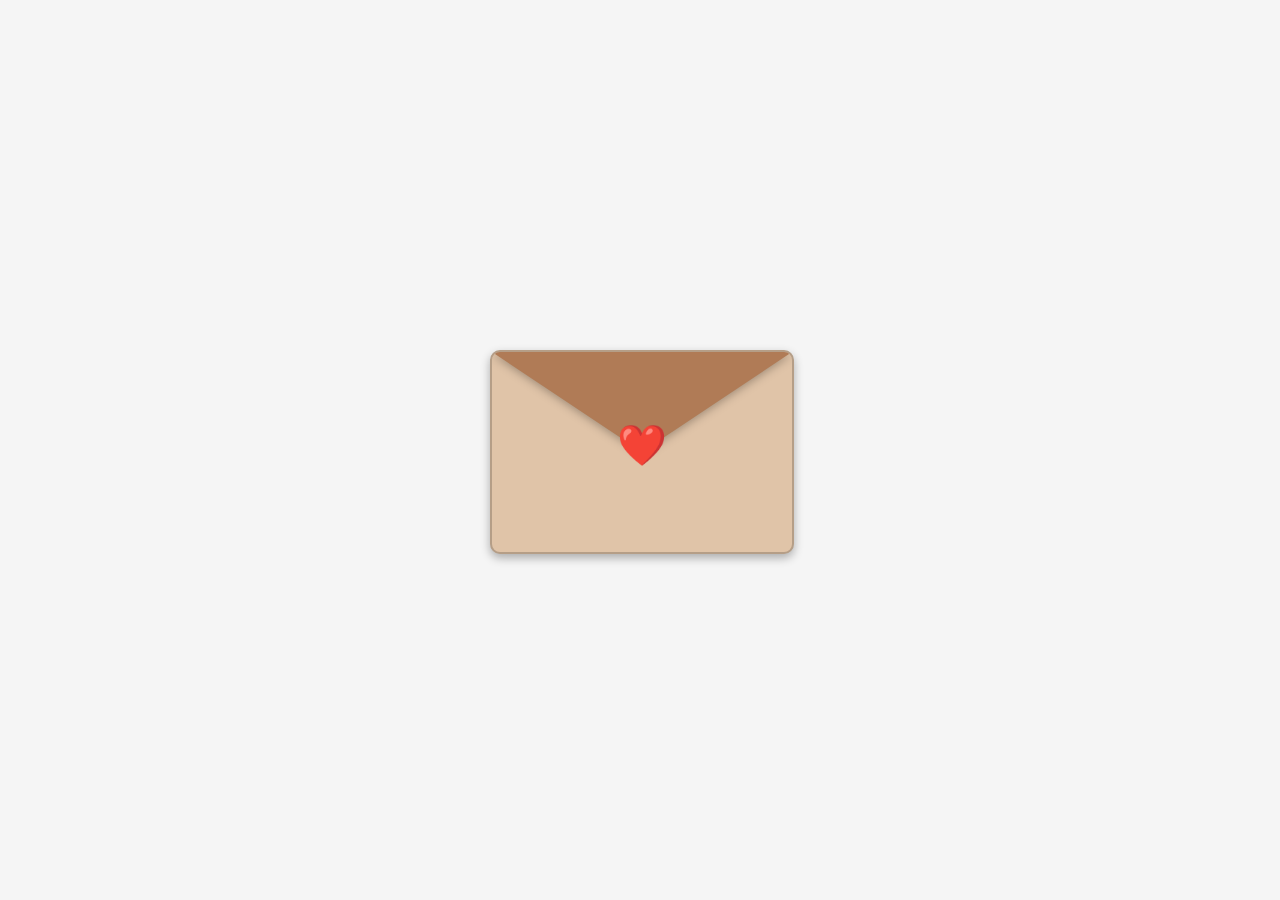
==== index.html @ d93f30f4 "Update and rename It's a  mail.html to index.html" ====
<!DOCTYPE html>
<html lang="en">
<head>
  <meta charset="UTF-8">
  <meta name="viewport" content="width=device-width, initial-scale=1.0">
  <title>❤️</title>
  <style>
    /* 基础样式 */
    body {
      display: flex;
      justify-content: center;
      align-items: center;
      height: 100vh;
      margin: 0;
      font-family: Arial, sans-serif;
      background-color: #f5f5f5;
      overflow: hidden;
    }

    .envelope-container {
      position: relative;
      width: 300px;
      height: 200px;
      perspective: 1000px;
    }

    /* 信封主体 */
    .envelope {
      position: relative;
      width: 100%;
      height: 100%;
      background: #e0c4a8;
      border: 2px solid #b59e87;
      border-radius: 10px;
      overflow: hidden;
      box-shadow: 0 4px 10px rgba(0, 0, 0, 0.3);
      cursor: pointer;
      transition: transform 0.5s;
    }

    /* 信件样式 */
.letter {
  position: absolute;
  top: 50%;
  left: 50%;
  width: 280px;
  padding: 20px;
  background: linear-gradient(to bottom, #faf0e6, #f5e7da); /* 模拟淡米色的信纸背景 */
  border: 1px solid #d3b99c; /* 信纸的边框颜色 */
  border-radius: 5px;
  box-shadow: 0 4px 8px rgba(0, 0, 0, 0.15); /* 柔和的阴影效果 */
  transform: translate(-50%, -50%) scale(0);
  opacity: 0;
  transition: all 1s ease-in-out;
  overflow-y: auto;
  z-index: 1;
  font-family: 'Georgia', serif; /* 使用更符合信纸风格的字体 */
  color: #5b4636; /* 字体颜色 */
}

/* 信件文字内容 */
.letter-content {
  font-size: 1em;
  line-height: 1.6; /* 更舒适的行间距 */
  color: #5b4636; /* 字体颜色 */
  text-align: left; /* 左对齐以贴合信件风格 */
}

/* 插入的图片样式 */
.letter-content img {
  max-width: 100%;
  border-radius: 3px;
  margin-top: 10px;
  box-shadow: 0 2px 4px rgba(0, 0, 0, 0.1); /* 给图片添加轻微的阴影 */
}

    /* 信封的三角形盖子 */
    .flap {
      position: absolute;
      top: 0;
      left: 50%;
      width: 0;
      height: 0;
      border-left: 150px solid transparent;
      border-right: 150px solid transparent;
      border-top: 100px solid #b07b56;
      transform: translateX(-50%);
      transform-origin: top;
      transition: transform 1s;
      z-index: 2; /* 盖子在前 */
    }

    /* 阴影效果 */
    .flap-shadow {
      position: absolute;
      top: 2px; /* 将阴影与盖子的顶部对齐 */
      left: 50%;
      width: 0;
      height: 0;
      border-left: 150px solid transparent;
      border-right: 150px solid transparent;
      border-top: 100px solid rgba(0, 0, 0, 0.3); /* 阴影颜色 */
      background: linear-gradient(to bottom, rgba(0, 0, 0, 0.3), rgba(0, 0, 0, 0)); /* 阴影渐变 */
      transform: translateX(-50%);
      z-index: 1; /* 阴影在盖子下面 */
      filter: blur(5px); /* 添加模糊效果 */
      transition: opacity 1s ease; /* 添加过渡效果 */
    }

    /* 信封盖子上的❤️ */
    .heart {
      position: absolute;
      top: 70px;
      left: 50%;
      transform: translateX(-50%);
      font-size: 2.5em; /* 放大爱心 */
      color: #d9534f;
      z-index: 3;
      transition: opacity 1s ease;
    }

    /* 打开信封时盖子翻转动画 */
    .envelope.open .flap {
      transform: translateX(-50%) rotateX(-150deg);
    }

    /* 打开信封时隐藏爱心 */
    .envelope.open .heart {
      opacity: 0;
    }
    /* 打开信封时隐藏阴影 */
  .envelope.open .flap-shadow {
  opacity: 0; /* 隐藏阴影 */
  transition: opacity 1s ease; /* 添加过渡效果 */
    }


    /* 信件飘出动画 */
    .envelope.open + .letter {
      opacity: 1;
      transform: translate(-50%, -50%) scale(1);
    }
  </style>
</head>
<body>

<div class="envelope-container">
  <div class="envelope" onclick="toggleEnvelope()">
    <div class="flap-shadow"></div> <!-- 信封盖子的阴影 -->
    <div class="flap"></div> <!-- 信封的三角形盖子 -->
    <div class="heart">❤️</div> <!-- 顶角的❤️ -->
  </div>
  <div class="letter" id="letter">
    <div class="letter-content">
      亲爱的朋友，<br><br>
      很高兴与你分享这封信件。这是一个简单的信件展示示例。<br><br>
      祝你开心每一天！<br>
      —— 来自你的朋友<br><br>
      <img src="https://img1.baidu.com/it/u=3092676348,2137858895&fm=253&fmt=auto&app=120&f=JPEG?w=500&h=507" alt="信中的图片">
    </div>
  </div>
</div>

<script>
  function toggleEnvelope() {
    const envelope = document.querySelector('.envelope');
    envelope.classList.toggle('open');
  }

  document.addEventListener('click', function (event) {
    const envelope = document.querySelector('.envelope');
    const letter = document.querySelector('.letter');
    
    // 判断点击位置是否在信封或信件之外
    if (!envelope.contains(event.target) && !letter.contains(event.target) && envelope.classList.contains('open')) {
      envelope.classList.remove('open');
    }
  });
</script>

</body>
</html>
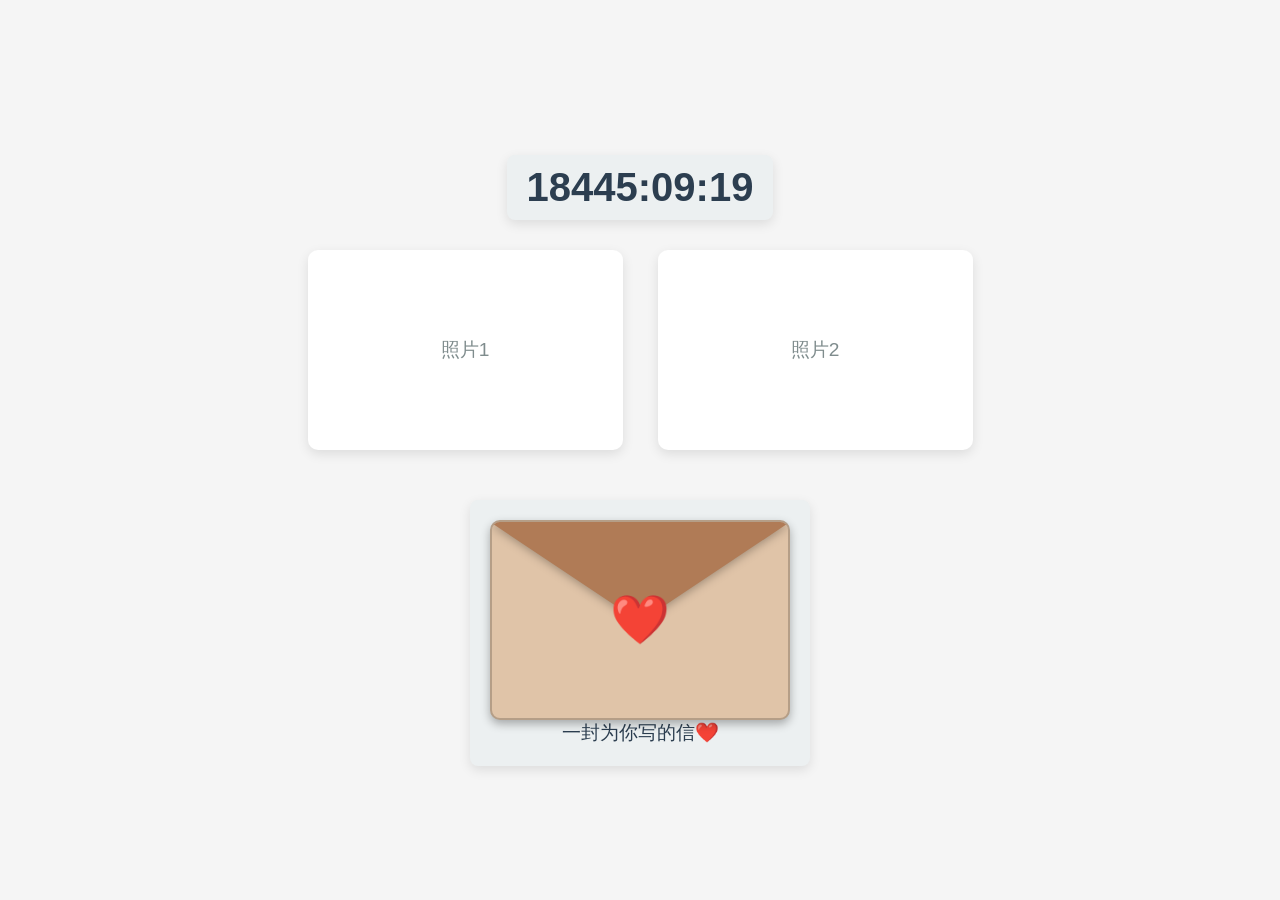
==== commit 3f7fe1d1: "Add files via upload" ====
--- a/index.html
+++ b/index.html
@@ -1,182 +1,207 @@
 <!DOCTYPE html>
-<html lang="en">
+<html lang="zh">
 <head>
-  <meta charset="UTF-8">
-  <meta name="viewport" content="width=device-width, initial-scale=1.0">
-  <title>❤️</title>
-  <style>
-    /* 基础样式 */
-    body {
-      display: flex;
-      justify-content: center;
-      align-items: center;
-      height: 100vh;
-      margin: 0;
-      font-family: Arial, sans-serif;
-      background-color: #f5f5f5;
-      overflow: hidden;
-    }
-
-    .envelope-container {
-      position: relative;
-      width: 300px;
-      height: 200px;
-      perspective: 1000px;
-    }
-
-    /* 信封主体 */
-    .envelope {
-      position: relative;
-      width: 100%;
-      height: 100%;
-      background: #e0c4a8;
-      border: 2px solid #b59e87;
-      border-radius: 10px;
-      overflow: hidden;
-      box-shadow: 0 4px 10px rgba(0, 0, 0, 0.3);
-      cursor: pointer;
-      transition: transform 0.5s;
-    }
-
-    /* 信件样式 */
-.letter {
-  position: absolute;
-  top: 50%;
-  left: 50%;
-  width: 280px;
-  padding: 20px;
-  background: linear-gradient(to bottom, #faf0e6, #f5e7da); /* 模拟淡米色的信纸背景 */
-  border: 1px solid #d3b99c; /* 信纸的边框颜色 */
-  border-radius: 5px;
-  box-shadow: 0 4px 8px rgba(0, 0, 0, 0.15); /* 柔和的阴影效果 */
-  transform: translate(-50%, -50%) scale(0);
-  opacity: 0;
-  transition: all 1s ease-in-out;
-  overflow-y: auto;
-  z-index: 1;
-  font-family: 'Georgia', serif; /* 使用更符合信纸风格的字体 */
-  color: #5b4636; /* 字体颜色 */
-}
-
-/* 信件文字内容 */
-.letter-content {
-  font-size: 1em;
-  line-height: 1.6; /* 更舒适的行间距 */
-  color: #5b4636; /* 字体颜色 */
-  text-align: left; /* 左对齐以贴合信件风格 */
-}
-
-/* 插入的图片样式 */
-.letter-content img {
-  max-width: 100%;
-  border-radius: 3px;
-  margin-top: 10px;
-  box-shadow: 0 2px 4px rgba(0, 0, 0, 0.1); /* 给图片添加轻微的阴影 */
-}
-
-    /* 信封的三角形盖子 */
-    .flap {
-      position: absolute;
-      top: 0;
-      left: 50%;
-      width: 0;
-      height: 0;
-      border-left: 150px solid transparent;
-      border-right: 150px solid transparent;
-      border-top: 100px solid #b07b56;
-      transform: translateX(-50%);
-      transform-origin: top;
-      transition: transform 1s;
-      z-index: 2; /* 盖子在前 */
-    }
-
-    /* 阴影效果 */
-    .flap-shadow {
-      position: absolute;
-      top: 2px; /* 将阴影与盖子的顶部对齐 */
-      left: 50%;
-      width: 0;
-      height: 0;
-      border-left: 150px solid transparent;
-      border-right: 150px solid transparent;
-      border-top: 100px solid rgba(0, 0, 0, 0.3); /* 阴影颜色 */
-      background: linear-gradient(to bottom, rgba(0, 0, 0, 0.3), rgba(0, 0, 0, 0)); /* 阴影渐变 */
-      transform: translateX(-50%);
-      z-index: 1; /* 阴影在盖子下面 */
-      filter: blur(5px); /* 添加模糊效果 */
-      transition: opacity 1s ease; /* 添加过渡效果 */
-    }
-
-    /* 信封盖子上的❤️ */
-    .heart {
-      position: absolute;
-      top: 70px;
-      left: 50%;
-      transform: translateX(-50%);
-      font-size: 2.5em; /* 放大爱心 */
-      color: #d9534f;
-      z-index: 3;
-      transition: opacity 1s ease;
-    }
-
-    /* 打开信封时盖子翻转动画 */
-    .envelope.open .flap {
-      transform: translateX(-50%) rotateX(-150deg);
-    }
-
-    /* 打开信封时隐藏爱心 */
-    .envelope.open .heart {
-      opacity: 0;
-    }
-    /* 打开信封时隐藏阴影 */
-  .envelope.open .flap-shadow {
-  opacity: 0; /* 隐藏阴影 */
-  transition: opacity 1s ease; /* 添加过渡效果 */
-    }
-
-
-    /* 信件飘出动画 */
-    .envelope.open + .letter {
-      opacity: 1;
-      transform: translate(-50%, -50%) scale(1);
-    }
-  </style>
+    <meta charset="UTF-8">
+    <meta name="viewport" content="width=device-width, initial-scale=1.0">
+    <title>简约计时展示页面</title>
+    <link rel="stylesheet" href="styles.css">
 </head>
 <body>
+    <audio autoplay loop>
+        <source src="your-music-file.mp3" type="audio/mp3">
+        您的浏览器不支持音频播放。
+    </audio>
 
-<div class="envelope-container">
-  <div class="envelope" onclick="toggleEnvelope()">
-    <div class="flap-shadow"></div> <!-- 信封盖子的阴影 -->
-    <div class="flap"></div> <!-- 信封的三角形盖子 -->
-    <div class="heart">❤️</div> <!-- 顶角的❤️ -->
-  </div>
-  <div class="letter" id="letter">
-    <div class="letter-content">
-      亲爱的朋友，<br><br>
-      很高兴与你分享这封信件。这是一个简单的信件展示示例。<br><br>
-      祝你开心每一天！<br>
-      —— 来自你的朋友<br><br>
-      <img src="https://img1.baidu.com/it/u=3092676348,2137858895&fm=253&fmt=auto&app=120&f=JPEG?w=500&h=507" alt="信中的图片">
+    <div id="timer">0:00:00</div>
+    <div id="photos">
+        <div class="photo">照片1</div>
+        <div class="photo">照片2</div>
     </div>
-  </div>
-</div>
 
-<script>
-  function toggleEnvelope() {
-    const envelope = document.querySelector('.envelope');
-    envelope.classList.toggle('open');
-  }
-
-  document.addEventListener('click', function (event) {
-    const envelope = document.querySelector('.envelope');
-    const letter = document.querySelector('.letter');
-    
-    // 判断点击位置是否在信封或信件之外
-    if (!envelope.contains(event.target) && !letter.contains(event.target) && envelope.classList.contains('open')) {
-      envelope.classList.remove('open');
-    }
-  });
-</script>
-
+    <div id="envelope">
+        <html lang="en">
+          <head>
+            <meta charset="UTF-8">
+            <meta name="viewport" content="width=device-width, initial-scale=1.0">
+            <title>❤️</title>
+            <style>
+              /* 基础样式 */
+              body {
+                display: flex;
+                justify-content: center;
+                align-items: center;
+                height: 100vh;
+                margin: 0;
+                font-family: Arial, sans-serif;
+                background-color: #f5f5f5;
+                overflow: hidden;
+              }
+          
+              .envelope-container {
+                position: relative;
+                width: 300px;
+                height: 200px;
+                perspective: 1000px;
+              }
+          
+              /* 信封主体 */
+              .envelope {
+                position: relative;
+                width: 100%;
+                height: 100%;
+                background: #e0c4a8;
+                border: 2px solid #b59e87;
+                border-radius: 10px;
+                overflow: hidden;
+                box-shadow: 0 4px 10px rgba(0, 0, 0, 0.3);
+                cursor: pointer;
+                transition: transform 0.5s;
+              }
+          
+              /* 信件样式 */
+      .letter {
+        position: absolute;
+        top: 120%;
+        left: 50%;
+        width: 350px;
+        height: 700px; /* 固定信件高度 */
+        padding: 20px;
+        background: linear-gradient(to bottom, #faf0e6, #f5e7da); /* 模拟淡米色的信纸背景 */
+        border: 1px solid #d3b99c;
+        border-radius: 5px;
+        box-shadow: 0 4px 8px rgba(0, 0, 0, 0.15);
+        transform: translate(-50%, -60%) scale(0);
+        opacity: 0;
+        transition: all 1s ease-in-out;
+        overflow-y: auto; /* 开启纵向滚动 */
+        z-index: 1;
+        font-family: 'Georgia', serif;
+        color: #5b4636;
+      }
+          
+          /* 信件文字内容 */
+          .letter-content {
+            font-size: 1em;
+            line-height: 1.6; /* 更舒适的行间距 */
+            color: #5b4636; /* 字体颜色 */
+            text-align: left; /* 左对齐以贴合信件风格 */
+          }
+          
+          /* 插入的图片样式 */
+          .letter-content img {
+            max-width: 100%;
+            border-radius: 3px;
+            margin-top: 10px;
+            box-shadow: 0 2px 4px rgba(0, 0, 0, 0.1); /* 给图片添加轻微的阴影 */
+          }
+          
+              /* 信封的三角形盖子 */
+              .flap {
+                position: absolute;
+                top: 0;
+                left: 50%;
+                width: 0;
+                height: 0;
+                border-left: 150px solid transparent;
+                border-right: 150px solid transparent;
+                border-top: 100px solid #b07b56;
+                transform: translateX(-50%);
+                transform-origin: top;
+                transition: transform 1s;
+                z-index: 2; /* 盖子在前 */
+              }
+          
+              /* 阴影效果 */
+              .flap-shadow {
+                position: absolute;
+                top: 2px; /* 将阴影与盖子的顶部对齐 */
+                left: 50%;
+                width: 0;
+                height: 0;
+                border-left: 150px solid transparent;
+                border-right: 150px solid transparent;
+                border-top: 100px solid rgba(0, 0, 0, 0.3); /* 阴影颜色 */
+                background: linear-gradient(to bottom, rgba(0, 0, 0, 0.3), rgba(0, 0, 0, 0)); /* 阴影渐变 */
+                transform: translateX(-50%);
+                z-index: 1; /* 阴影在盖子下面 */
+                filter: blur(5px); /* 添加模糊效果 */
+                transition: opacity 1s ease; /* 添加过渡效果 */
+              }
+          
+              /* 信封盖子上的❤️ */
+              .heart {
+                position: absolute;
+                top: 70px;
+                left: 50%;
+                transform: translateX(-50%);
+                font-size: 2.5em; /* 放大爱心 */
+                color: #d9534f;
+                z-index: 3;
+                transition: opacity 1s ease;
+              }
+          
+              /* 打开信封时盖子翻转动画 */
+              .envelope.open .flap {
+                transform: translateX(-50%) rotateX(-150deg);
+              }
+          
+              /* 打开信封时隐藏爱心 */
+              .envelope.open .heart {
+                opacity: 0;
+              }
+              /* 打开信封时隐藏阴影 */
+            .envelope.open .flap-shadow {
+            opacity: 0; /* 隐藏阴影 */
+            transition: opacity 1s ease; /* 添加过渡效果 */
+              }
+          
+          
+              /* 打开信封时信件弹出动画 */
+      .envelope.open + .letter {
+          opacity: 1;
+          transform: translate(-50%, -100%) scale(1); /* 从信封中向上抽出 */
+          transition: transform 1s ease-in-out, opacity 1s ease-in-out;
+      }
+            </style>
+          </head>
+         <body>
+          
+          <div class="envelope-container">
+            <div class="envelope" onclick="toggleEnvelope()">
+              <div class="flap-shadow"></div> <!-- 信封盖子的阴影 -->
+              <div class="flap"></div> <!-- 信封的三角形盖子 -->
+              <div class="heart">❤️</div> <!-- 顶角的❤️ -->
+            </div>
+            <div class="letter" id="letter">
+              <div class="letter-content">
+                亲爱的朋友，<br><br>
+                优秀的生活状态不是​仰​望他人，而是把自己活成一道风景。只要自己变优秀了其他的事情都会跟着好起来的。无论何时何地与其羡慕他人，不如花时间充实自己。清醒时做事，迷茫时读书，独处时思考，烦躁时运动，焦虑时静心，得意时淡然，失意时坦然，忙碌时专注，闲暇时蓄力，熬过无人问津的日子，才能拥有诗和远方。风雨人生路要学会承受，学会看透。人生说到底就是一场与自己的较量。水之所以清澈并非因为它不含杂质，而是因为沉淀。心之所以通透不是因为没有杂念，而是在于明白取舍。人生是一个不断取舍不断超越的过程，学会接纳生命里的每一天。无论好与坏，悲与喜坦然面对世间的千变万化，让自己在岁月的洗礼中，变得更加温柔和强大。​
+                —— 来自你的朋友<br><br>
+                <img src="https://img1.baidu.com/it/u=3092676348,2137858895&fm=253&fmt=auto&app=120&f=JPEG?w=500&h=507" alt="信中的图片">
+              </div>
+            </div>
+          </div>
+          <script>
+            function toggleEnvelope() {
+              const envelope = document.querySelector('.envelope');
+              envelope.classList.toggle('open');
+            }
+          
+            document.addEventListener('click', function (event) {
+              const envelope = document.querySelector('.envelope');
+              const letter = document.querySelector('.letter');
+              
+              // 判断点击位置是否在信封或信件之外
+              if (!envelope.contains(event.target) && !letter.contains(event.target) && envelope.classList.contains('open')) {
+                envelope.classList.remove('open');
+                snowContainer.style.opacity = "0.8"; // 恢复雪花透明度
+                openMusic.pause(); // 暂停打开信封的音乐
+                defaultMusic.play(); // 恢复默认音乐
+              }
+            });
+          </script>
+          <p>一封为你写的信❤️</p>
+      </div>
+    <script src="scripts.js"></script>
 </body>
-</html>
+</html>
--- a/styles.css
+++ b/styles.css
@@ -0,0 +1,86 @@
+ /* 全局样式 */
+ * {
+    margin: 0;
+    padding: 0;
+    box-sizing: border-box;
+}
+body {
+    display: flex;
+    flex-direction: column;
+    align-items: center;
+    justify-content: center;
+    min-height: 100vh;
+    font-family: "Arial", sans-serif;
+    background-color: #ff2727;
+    color: #333;
+    overflow: hidden;
+    position: relative;
+}
+
+/* 计时器样式 */
+#timer {
+    font-size: 2.5em;
+    font-weight: bold;
+    color: #2c3e50;
+    margin-top: 20px;
+    padding: 10px 20px;
+    background-color: #ecf0f1;
+    border-radius: 8px;
+    box-shadow: 0 4px 12px rgba(0, 0, 0, 0.1);
+}
+
+/* 照片展示区域 */
+#photos {
+    display: flex;
+    justify-content: space-around;
+    margin: 30px 0;
+    width: 100%;
+    max-width: 700px;
+}
+.photo {
+    width: 45%;
+    height: 200px;
+    background-color: #ffffff;
+    display: flex;
+    align-items: center;
+    justify-content: center;
+    font-size: 1.2em;
+    color: #7f8c8d;
+    border-radius: 10px;
+    box-shadow: 0 4px 12px rgba(0, 0, 0, 0.1);
+    transition: transform 0.3s, box-shadow 0.3s;
+}
+.photo:hover {
+    transform: translateY(-5px);
+    box-shadow: 0 8px 16px rgba(0, 0, 0, 0.15);
+}
+
+/* 信封区域 */
+#envelope {
+    margin-top: 20px;
+    padding: 20px;
+    background-color: #ecf0f1;
+    border-radius: 8px;
+    box-shadow: 0 4px 12px rgba(0, 0, 0, 0.1);
+    width: 90%;
+    max-width: 340px;
+    text-align: center;
+    font-size: 1.2em;
+    color: #2c3e50;
+}
+
+/* 雪花效果 */
+.snowflake {
+    position: absolute;
+    top: -10px;
+    color: #ffffff;
+    font-size: 1em;
+    opacity: 0.8;
+    animation: fall linear infinite;
+    user-select: none;
+}
+@keyframes fall {
+    to {
+        transform: translateY(100vh);
+    }
+}
